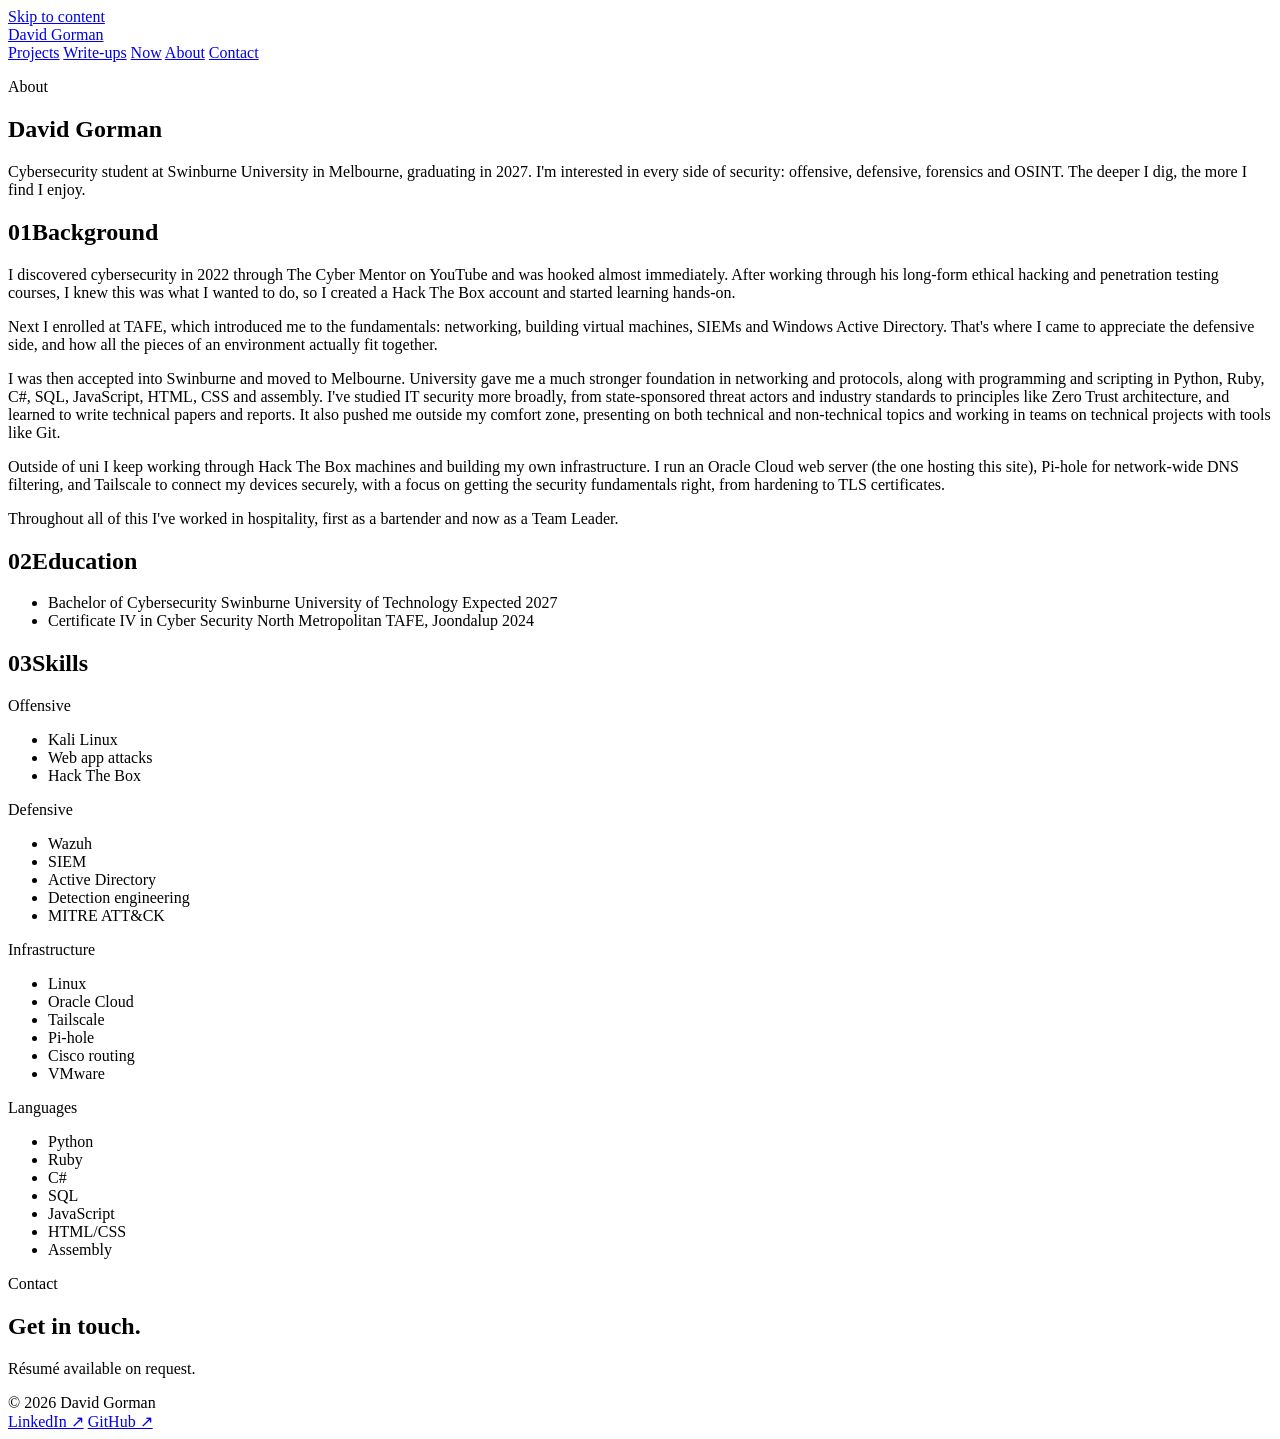
==== site/about/index.html @ 85dc95bf "Launch portfolio site Replace the "Coming soon" placeholder with the full portfolio site.  Pages " ====
<!doctype html>
<html lang="en-AU">
<head>
  <meta charset="utf-8">
  <meta name="viewport" content="width=device-width, initial-scale=1">
  <title>About | David Gorman</title>
  <meta name="description" content="About David Gorman: cyber security student at Swinburne University, Melbourne.">
  <meta name="author" content="David Gorman">
  <meta property="og:title" content="About | David Gorman">
  <meta property="og:description" content="About David Gorman: cyber security student at Swinburne University, Melbourne.">
  <meta property="og:type" content="website">
  <meta name="theme-color" content="#FCFCFB" media="(prefers-color-scheme: light)">
  <meta name="theme-color" content="#0F1216" media="(prefers-color-scheme: dark)">
  <script src="/assets/js/theme.js"></script>
  <link rel="icon" href="/favicon.svg" type="image/svg+xml">
  <link rel="preload" href="/assets/fonts/ibm-plex-sans-latin-400-normal.woff2" as="font" type="font/woff2" crossorigin>
  <link rel="preload" href="/assets/fonts/ibm-plex-sans-latin-600-normal.woff2" as="font" type="font/woff2" crossorigin>
  <link rel="stylesheet" href="/assets/css/style.css">
  <script src="/assets/js/main.js" defer></script>
</head>
<body>
  <a class="skip-link" href="#main">Skip to content</a>

  <header class="site-header">
    <div class="container">
      <a class="brand" href="/">David Gorman</a>
      <div class="header-right">
        <nav class="nav" aria-label="Main">
        <a href="/projects/">Projects</a>
        <a href="/writeups/">Write-ups</a>
        <a href="/now/">Now</a>
        <a href="/about/" aria-current="page">About</a>
        <a href="#contact">Contact</a>
        </nav>
        <button class="theme-toggle" type="button" data-theme-toggle aria-label="Switch to dark theme" aria-pressed="false" hidden>
          <svg class="icon-moon" viewBox="0 0 24 24" fill="none" stroke="currentColor" stroke-width="1.75" stroke-linecap="round" stroke-linejoin="round" aria-hidden="true"><path d="M21 12.8A9 9 0 1 1 11.2 3a7 7 0 0 0 9.8 9.8z"/></svg>
          <svg class="icon-sun" viewBox="0 0 24 24" fill="none" stroke="currentColor" stroke-width="1.75" stroke-linecap="round" stroke-linejoin="round" aria-hidden="true"><circle cx="12" cy="12" r="4"/><path d="M12 2v2M12 20v2M4.9 4.9l1.4 1.4M17.7 17.7l1.4 1.4M2 12h2M20 12h2M4.9 19.1l1.4-1.4M17.7 6.3l1.4-1.4"/></svg>
        </button>
      </div>
    </div>
  </header>

  <main id="main">
    <section class="page-intro container">
      <p class="eyebrow">About</p>
      <h1>David Gorman</h1>
      <p class="lede">Cybersecurity student at Swinburne University in Melbourne, graduating in 2027. I'm interested in every side of security: offensive, defensive, forensics and OSINT. The deeper I dig, the more I find I enjoy.</p>
    </section>

    <section class="section container" aria-labelledby="bg-h">
        <div class="section-head"><h2 id="bg-h"><span class="num">01</span>Background</h2></div>
        <div class="prose prose--section">
          <p>I discovered cybersecurity in 2022 through The Cyber Mentor on YouTube and was hooked almost immediately. After working through his long-form ethical hacking and penetration testing courses, I knew this was what I wanted to do, so I created a Hack The Box account and started learning hands-on.</p>
          <p>Next I enrolled at TAFE, which introduced me to the fundamentals: networking, building virtual machines, SIEMs and Windows Active Directory. That's where I came to appreciate the defensive side, and how all the pieces of an environment actually fit together.</p>
          <p>I was then accepted into Swinburne and moved to Melbourne. University gave me a much stronger foundation in networking and protocols, along with programming and scripting in Python, Ruby, C#, SQL, JavaScript, HTML, CSS and assembly. I've studied IT security more broadly, from state-sponsored threat actors and industry standards to principles like Zero Trust architecture, and learned to write technical papers and reports. It also pushed me outside my comfort zone, presenting on both technical and non-technical topics and working in teams on technical projects with tools like Git.</p>
          <p>Outside of uni I keep working through Hack The Box machines and building my own infrastructure. I run an Oracle Cloud web server (the one hosting this site), Pi-hole for network-wide DNS filtering, and Tailscale to connect my devices securely, with a focus on getting the security fundamentals right, from hardening to TLS certificates.</p>
          <p>Throughout all of this I've worked in hospitality, first as a bartender and now as a Team Leader.</p>
        </div>
    </section>

    <section class="section container" aria-labelledby="edu-h">
        <div class="section-head"><h2 id="edu-h"><span class="num">02</span>Education</h2></div>
        <ul class="list">
          <li class="row">
            <span class="body">
              <span class="title">Bachelor of Cybersecurity</span>
              <span class="summary">Swinburne University of Technology</span>
            </span>
            <span class="mono">Expected 2027</span>
          </li>
          <li class="row">
            <span class="body">
              <span class="title">Certificate IV in Cyber Security</span>
              <span class="summary">North Metropolitan TAFE, Joondalup</span>
            </span>
            <span class="mono">2024</span>
          </li>
        </ul>
    </section>


    <section class="section container" aria-labelledby="skills-h">
        <div class="section-head"><h2 id="skills-h"><span class="num">03</span>Skills</h2></div>
        <div class="cols">
          <div>
            <p class="eyebrow">Offensive</p>
            <ul class="tags"><li>Kali Linux</li><li>Web app attacks</li><li>Hack The Box</li></ul>
          </div>
          <div>
            <p class="eyebrow">Defensive</p>
            <ul class="tags"><li>Wazuh</li><li>SIEM</li><li>Active Directory</li><li>Detection engineering</li><li>MITRE ATT&amp;CK</li></ul>
          </div>
          <div>
            <p class="eyebrow">Infrastructure</p>
            <ul class="tags"><li>Linux</li><li>Oracle Cloud</li><li>Tailscale</li><li>Pi-hole</li><li>Cisco routing</li><li>VMware</li></ul>
          </div>
          <div>
            <p class="eyebrow">Languages</p>
            <ul class="tags"><li>Python</li><li>Ruby</li><li>C#</li><li>SQL</li><li>JavaScript</li><li>HTML/CSS</li><li>Assembly</li></ul>
          </div>
        </div>
    </section>
  </main>

  <footer class="site-footer" id="contact">
    <div class="container">
      <p class="eyebrow">Contact</p>
      <h2>Get in touch.</h2>
      <div class="email-slot">
        <button class="email-btn" type="button" data-reveal-email hidden>Show email address</button>
        <noscript><p class="footnote footnote--flush">Turn on JavaScript to see my email, or reach me on <a href="https://www.linkedin.com/in/YOUR-HANDLE">LinkedIn</a>.</p></noscript>
      </div>
      <p class="footnote">Résumé available on request.</p>
      <div class="footer-bar">
        <span>© <span data-year>2026</span> David Gorman</span>
        <nav aria-label="Elsewhere">
          <a href="https://www.linkedin.com/in/YOUR-HANDLE" rel="noopener">LinkedIn ↗</a>
          <a href="https://github.com/DavidGorman" rel="noopener">GitHub ↗</a>
        </nav>
      </div>
    </div>
  </footer>
</body>
</html>
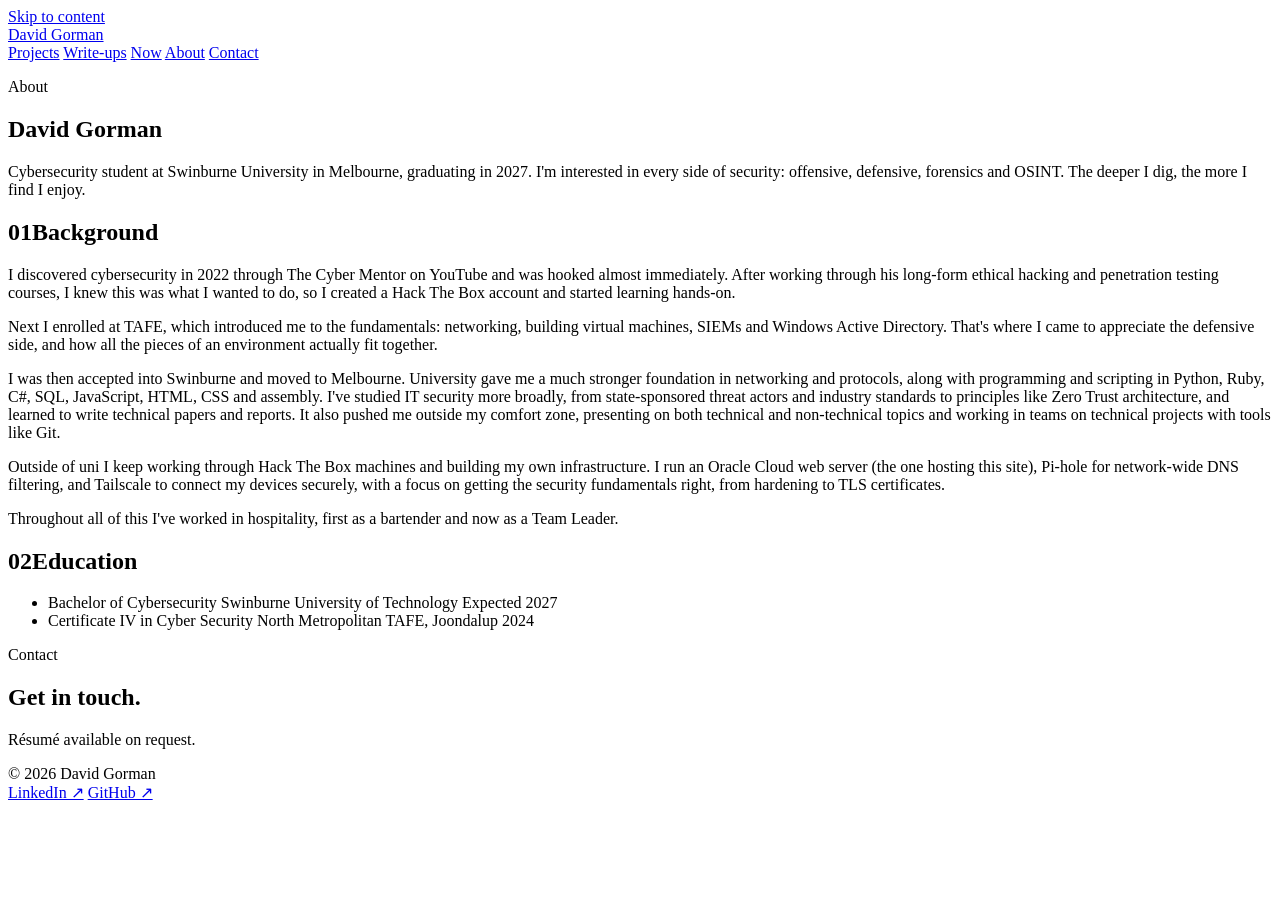
==== commit 2cd0e481: "Removed bloat." ====
--- a/site/about/index.html
+++ b/site/about/index.html
@@ -77,29 +77,6 @@
           </li>
         </ul>
     </section>
-
-
-    <section class="section container" aria-labelledby="skills-h">
-        <div class="section-head"><h2 id="skills-h"><span class="num">03</span>Skills</h2></div>
-        <div class="cols">
-          <div>
-            <p class="eyebrow">Offensive</p>
-            <ul class="tags"><li>Kali Linux</li><li>Web app attacks</li><li>Hack The Box</li></ul>
-          </div>
-          <div>
-            <p class="eyebrow">Defensive</p>
-            <ul class="tags"><li>Wazuh</li><li>SIEM</li><li>Active Directory</li><li>Detection engineering</li><li>MITRE ATT&amp;CK</li></ul>
-          </div>
-          <div>
-            <p class="eyebrow">Infrastructure</p>
-            <ul class="tags"><li>Linux</li><li>Oracle Cloud</li><li>Tailscale</li><li>Pi-hole</li><li>Cisco routing</li><li>VMware</li></ul>
-          </div>
-          <div>
-            <p class="eyebrow">Languages</p>
-            <ul class="tags"><li>Python</li><li>Ruby</li><li>C#</li><li>SQL</li><li>JavaScript</li><li>HTML/CSS</li><li>Assembly</li></ul>
-          </div>
-        </div>
-    </section>
   </main>
 
   <footer class="site-footer" id="contact">
@@ -108,13 +85,13 @@
       <h2>Get in touch.</h2>
       <div class="email-slot">
         <button class="email-btn" type="button" data-reveal-email hidden>Show email address</button>
-        <noscript><p class="footnote footnote--flush">Turn on JavaScript to see my email, or reach me on <a href="https://www.linkedin.com/in/YOUR-HANDLE">LinkedIn</a>.</p></noscript>
+        <noscript><p class="footnote footnote--flush">Turn on JavaScript to see my email, or reach me on <a href="https://www.linkedin.com/in/david-gorman-460687446">LinkedIn</a>.</p></noscript>
       </div>
       <p class="footnote">Résumé available on request.</p>
       <div class="footer-bar">
         <span>© <span data-year>2026</span> David Gorman</span>
         <nav aria-label="Elsewhere">
-          <a href="https://www.linkedin.com/in/YOUR-HANDLE" rel="noopener">LinkedIn ↗</a>
+          <a href="https://www.linkedin.com/in/david-gorman-460687446" rel="noopener">LinkedIn ↗</a>
           <a href="https://github.com/DavidGorman" rel="noopener">GitHub ↗</a>
         </nav>
       </div>
